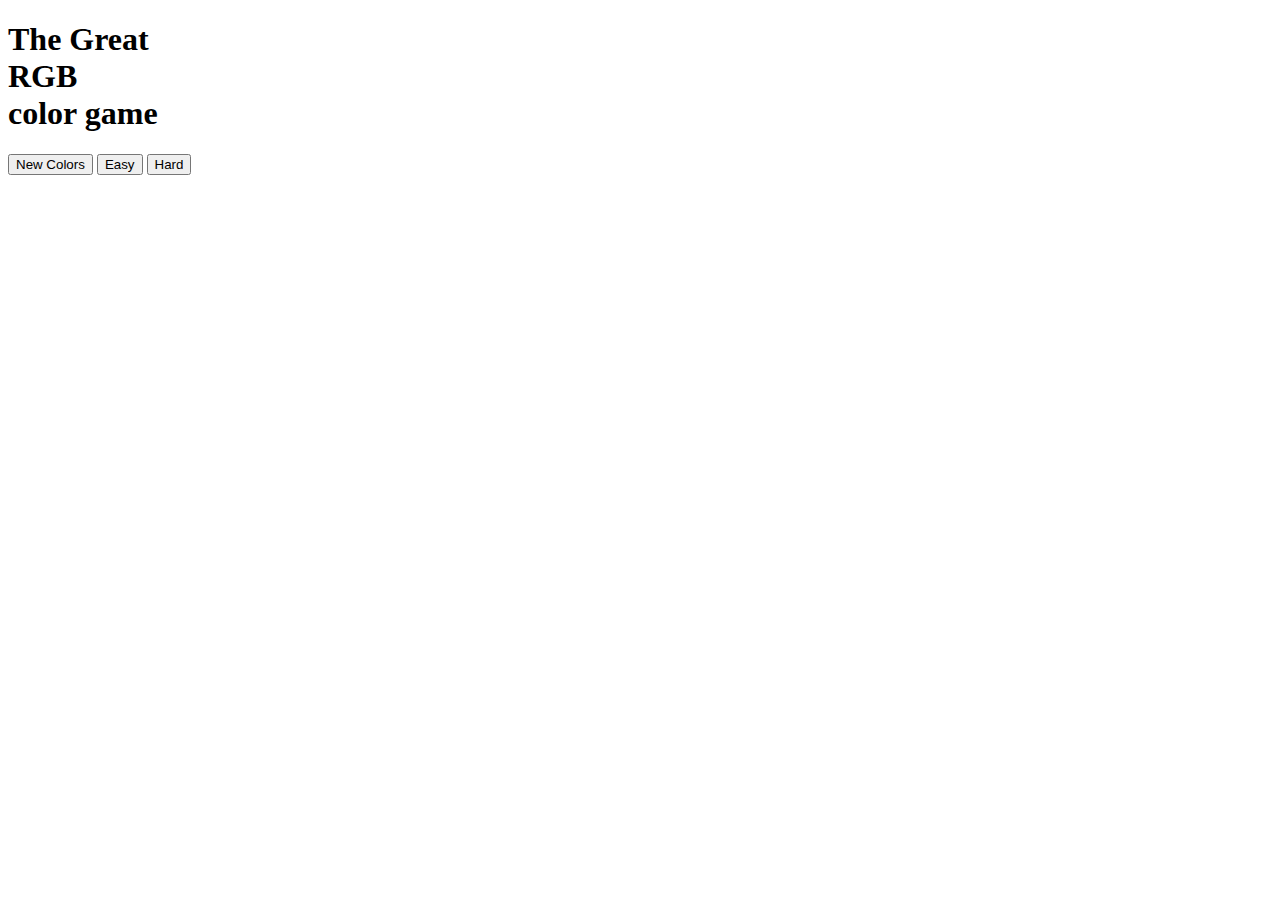
==== colorgame.html @ 99168477 "addcolor" ====
<!DOCTYPE html>
<html lang="en">

<head>
	<meta charset="utf-8">
	<meta name="viewport" content="width=device-width, initial-scale=1.0">
	<title></title>
	<link rel="stylesheet" type="text/css" href="colorGame.css">
</head>

<body>

	<h1>
		The Great
		<br>
		<span id="colorDisplay">RGB</span>
		<br> color game
	</h1>

	<div id="stripe">
		<button id="reset">New Colors</button>
		<span id="message"> </span>
		<button class="mode">Easy</button>
		<button class="mode selected">Hard</button>
	</div>
	<div id="container">
		<div class="square"></div>
		<div class="square"></div>
		<div class="square"></div>
		<div class="square"></div>
		<div class="square"></div>
		<div class="square"></div>
	</div>




	<script type="text/javascript" src="colorGame.js"></script>
</body>

</html>
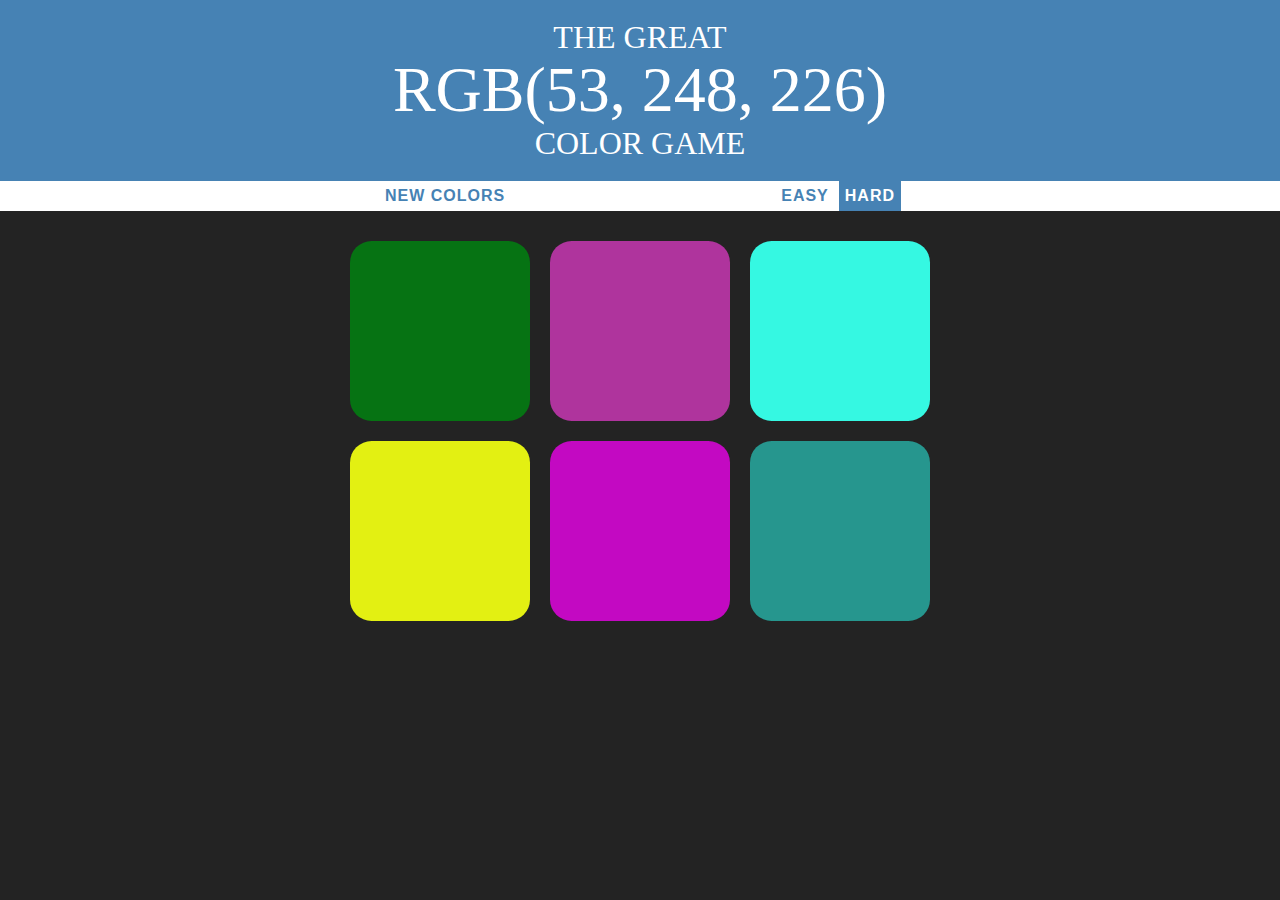
==== commit 6a4fe89f: "change colors" ====
--- a/colorgame.html
+++ b/colorgame.html
@@ -5,7 +5,7 @@
 	<meta charset="utf-8">
 	<meta name="viewport" content="width=device-width, initial-scale=1.0">
 	<title></title>
-	<link rel="stylesheet" type="text/css" href="colorGame.css">
+	<link rel="stylesheet" type="text/css" href="colorgame.css">
 </head>
 
 <body>
@@ -35,7 +35,7 @@
 
 
 
-	<script type="text/javascript" src="colorGame.js"></script>
+	<script type="text/javascript" src="colorgame.js"></script>
 </body>
 
 </html>--- a/colorgame.css
+++ b/colorgame.css
@@ -0,0 +1,79 @@
+body {
+	background-color: #232323;
+	margin: 0;
+	font-family: "Montserrat", "Avenir";
+}
+
+.square {
+	width: 30%;
+	background: purple;
+	padding-bottom: 30%;
+	float: left;
+	margin: 1.66%;
+	border-radius: 12%;
+	transition: background 0.5s;
+	-webkit-transition: background 0.5s;
+	-moz-transition: background 0.5s;
+}
+
+#container {
+	max-width: 600px;
+	margin: 20px auto;
+
+}
+
+h1 {
+	text-align: center;
+	line-height: 1.1;
+	font-weight: normal;
+	color: white;
+	background: steelblue;
+	margin: 0;
+	text-transform: uppercase;
+	padding: 20px 0;
+}
+
+span {
+	color: white;
+}
+
+#stripe {
+	background: white;
+	height: 30px;
+	text-align: center;
+}
+
+#message {
+	display: inline-block;
+	width: 20%;
+	color: black;
+}
+
+.selected {
+	color: white;
+	background: steelblue;
+}
+
+#colorDisplay {
+	font-size: 200%;
+}
+
+button {
+	border: none;
+	background: none;
+	text-transform: uppercase;
+	height: 100%;
+	font-weight: 700;
+	color: steelblue;
+	letter-spacing: 1px;
+	font-size: inherit;
+	transition: all 0.3s;
+	-webkit-transition: all 0.3s;
+	-moz-transition: all 0.3s;
+	outline: none;
+}
+
+button:hover {
+	color: white;
+	background: steelblue;
+}